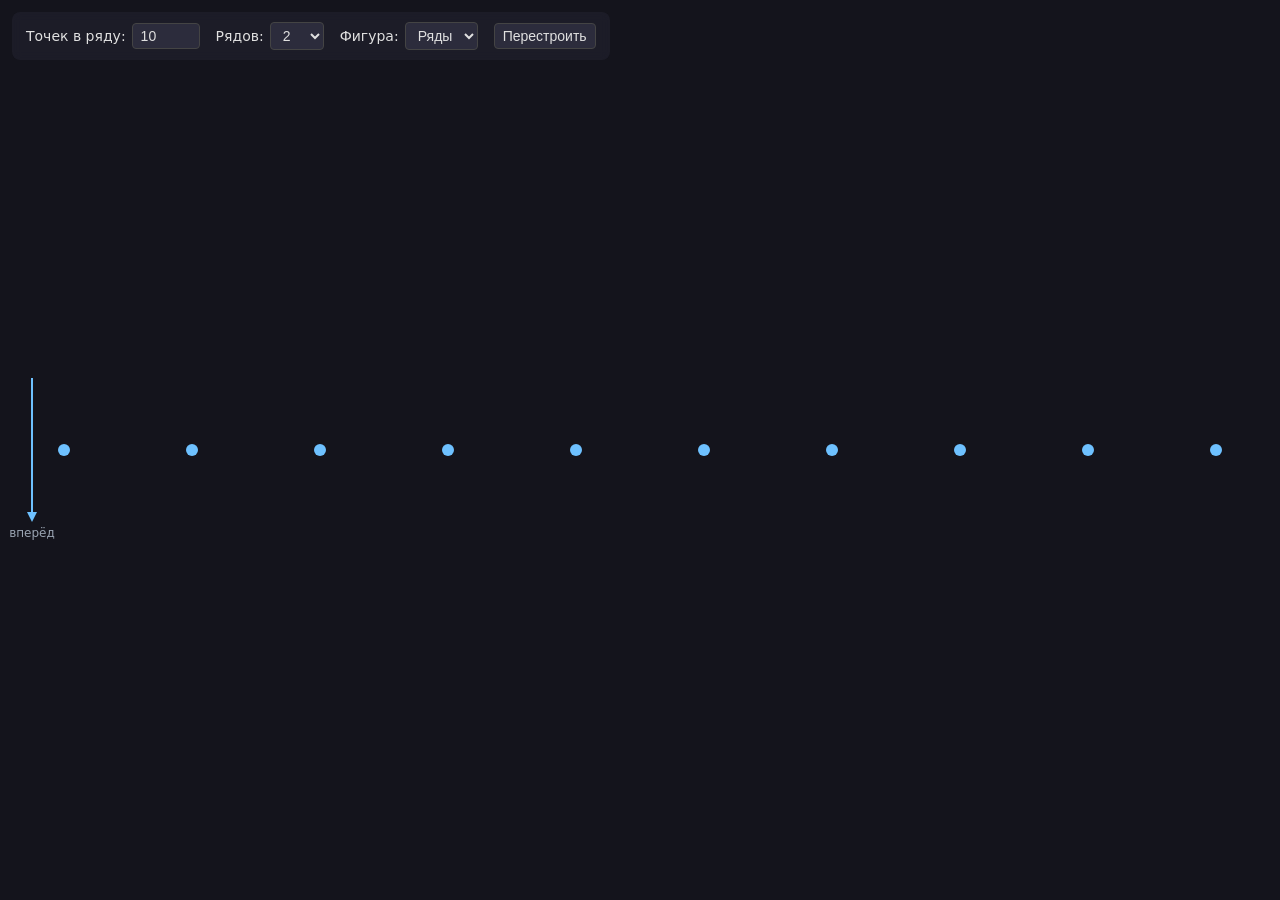
==== src/to_carrre/index.html @ af661802 "began to do care" ====
<!DOCTYPE html>
<html lang="ru">
<head>
    <meta charset="UTF-8">
    <title>Перестроение солдатиков</title>
    <link rel="stylesheet" href="style.css">
</head>
<body>
    <div class="controls">
        <label>
            Точек в ряду:
            <input type="number" id="count" min="2" max="100" value="10">
        </label>
        <label>
            Рядов:
            <select id="rows"></select>
        </label>
        <label>
            Фигура:
            <select id="shape">
                <option value="rows" selected>Ряды</option>
                <option value="square">Каре</option>
            </select>
        </label>
        <button id="build">Перестроить</button>
    </div>
    <canvas id="stage"></canvas>
    <script src="script.js"></script>
</body>
</html>
---- src/to_carrre/style.css ----
* {
    margin: 0;
    padding: 0;
    box-sizing: border-box;
}

html, body {
    width: 100%;
    height: 100%;
    overflow: hidden;
}

body {
    background: #1e1e2a;
    color: #e0e0e0;
    font-family: system-ui, sans-serif;
}

.controls {
    position: fixed;
    top: 12px;
    left: 12px;
    z-index: 10;
    display: flex;
    gap: 16px;
    align-items: center;
    padding: 10px 14px;
    background: rgba(30, 30, 42, 0.85);
    border-radius: 8px;
    backdrop-filter: blur(4px);
}

.controls label {
    display: flex;
    gap: 6px;
    align-items: center;
    font-size: 14px;
}

.controls input,
.controls select,
.controls button {
    padding: 4px 8px;
    font-size: 14px;
    background: #2c2c3c;
    color: #e0e0e0;
    border: 1px solid #444;
    border-radius: 4px;
}

.controls button {
    cursor: pointer;
}

.controls button:hover {
    background: #3a3a50;
}

canvas {
    display: block;
    background: #14141c;
}
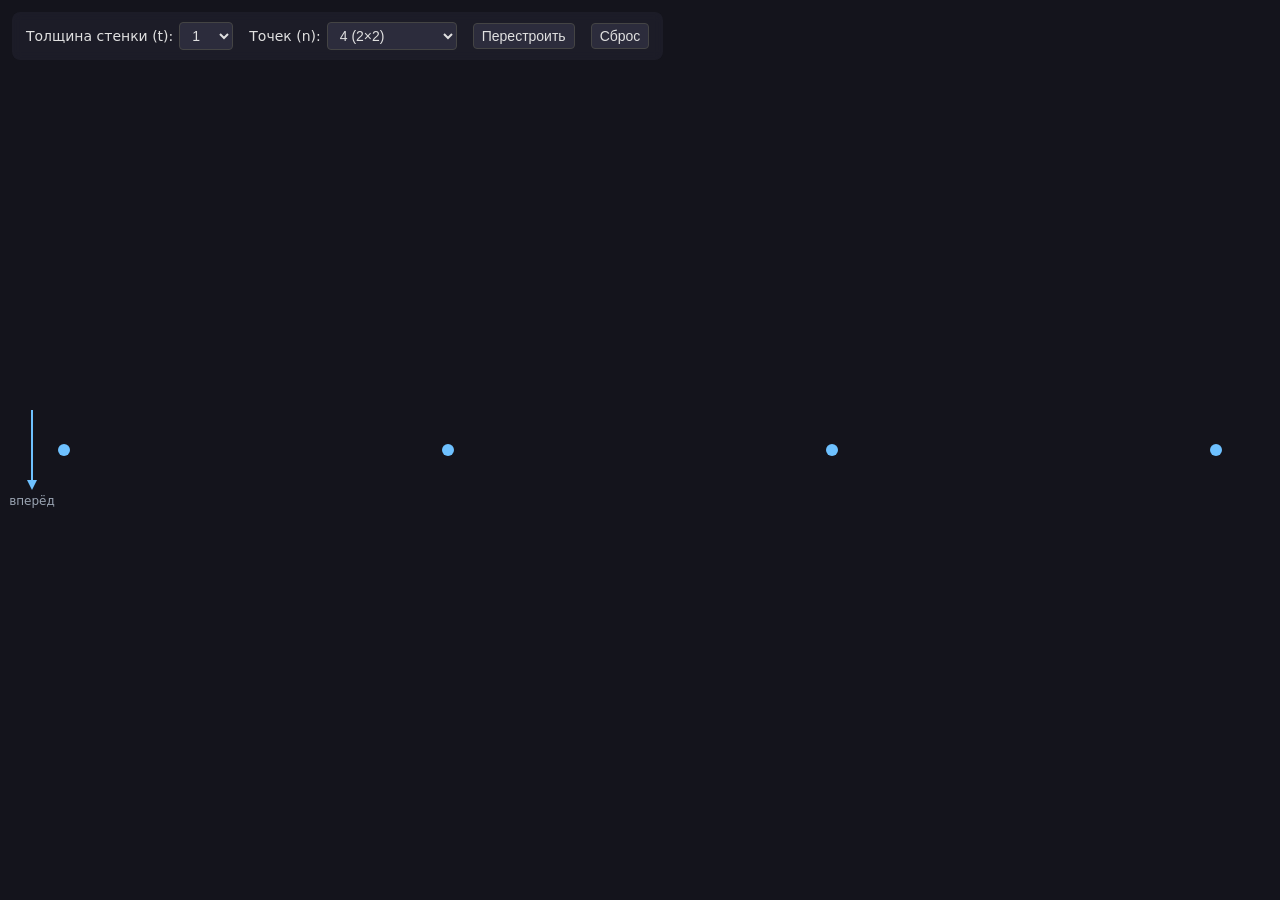
==== commit 679dc144: "I am working on a version involving a transition from a line formation into a square formation" ====
--- a/src/to_carrre/index.html
+++ b/src/to_carrre/index.html
@@ -2,27 +2,21 @@
 <html lang="ru">
 <head>
     <meta charset="UTF-8">
-    <title>Перестроение солдатиков</title>
+    <title>Каре</title>
     <link rel="stylesheet" href="style.css">
 </head>
 <body>
     <div class="controls">
         <label>
-            Точек в ряду:
-            <input type="number" id="count" min="2" max="100" value="10">
+            Толщина стенки (t):
+            <select id="thickness"></select>
         </label>
         <label>
-            Рядов:
-            <select id="rows"></select>
-        </label>
-        <label>
-            Фигура:
-            <select id="shape">
-                <option value="rows" selected>Ряды</option>
-                <option value="square">Каре</option>
-            </select>
+            Точек (n):
+            <select id="count"></select>
         </label>
         <button id="build">Перестроить</button>
+        <button id="reset">Сброс</button>
     </div>
     <canvas id="stage"></canvas>
     <script src="script.js"></script>
